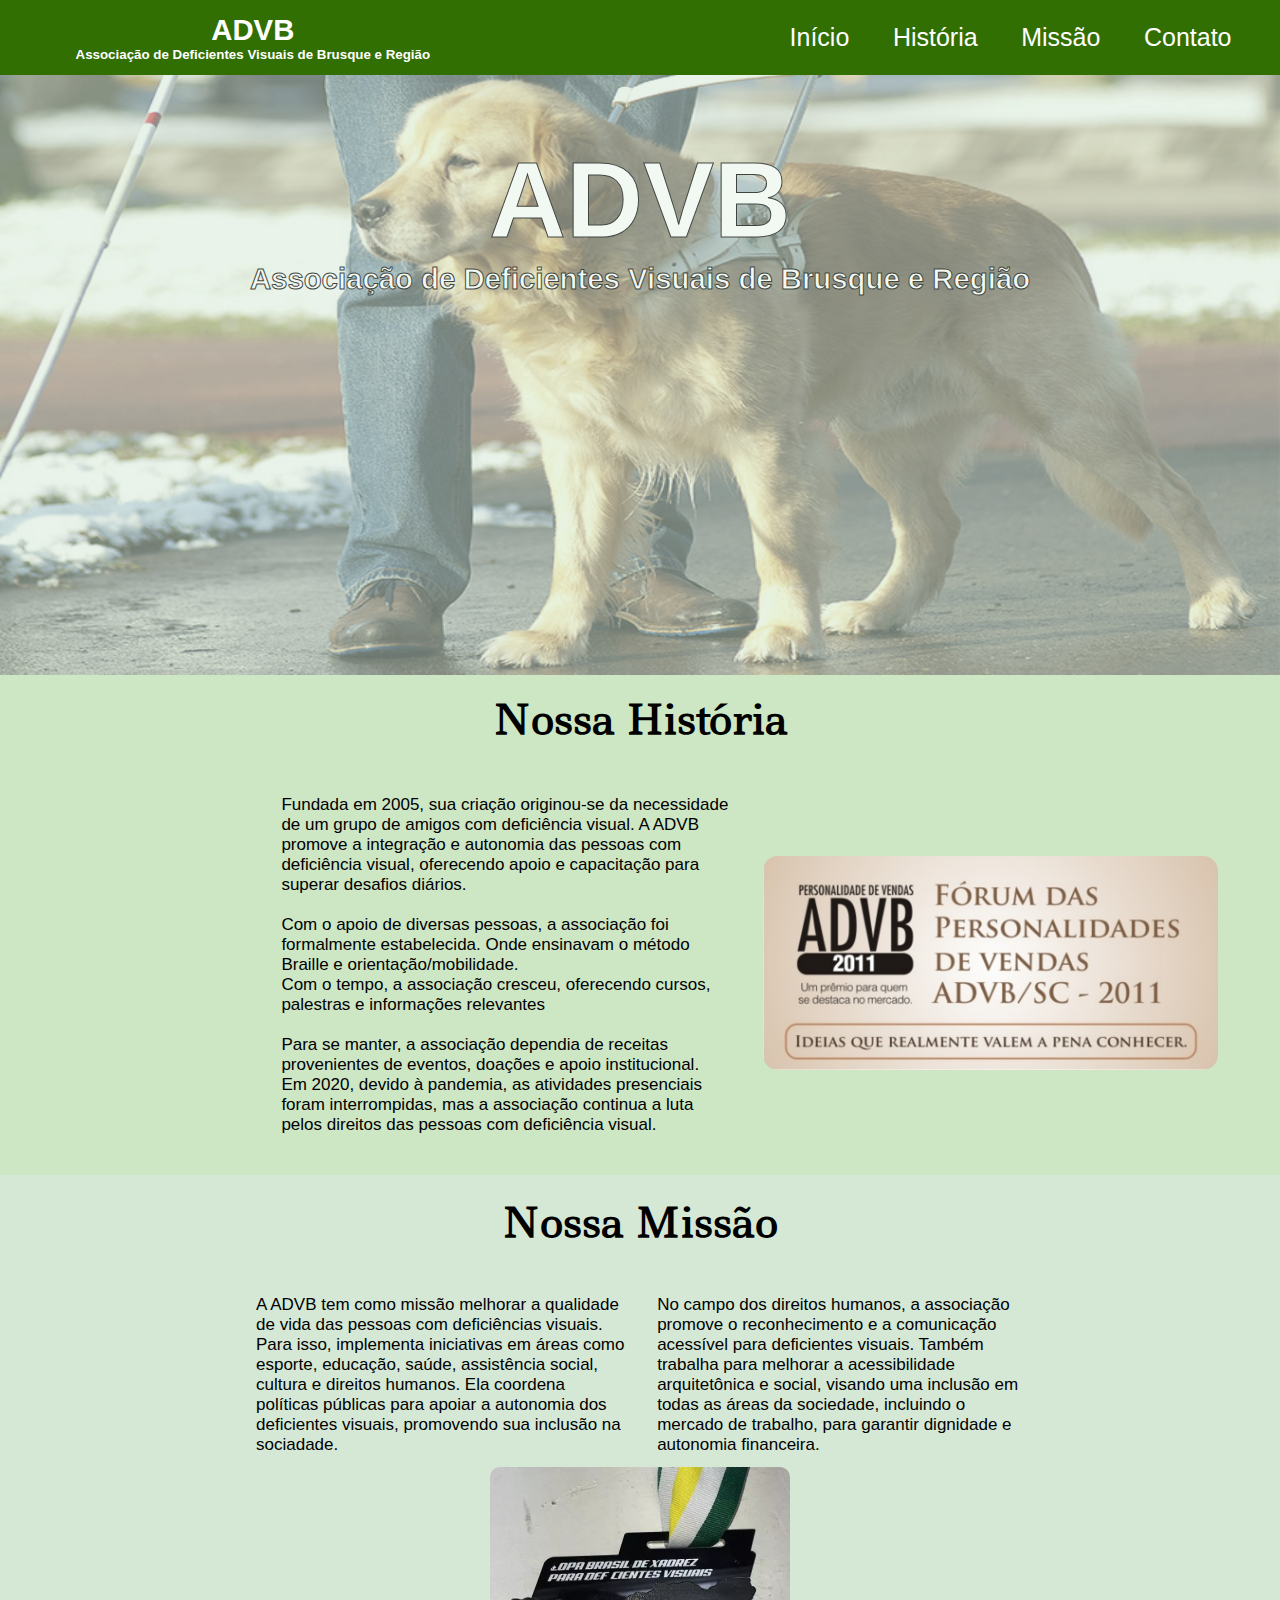
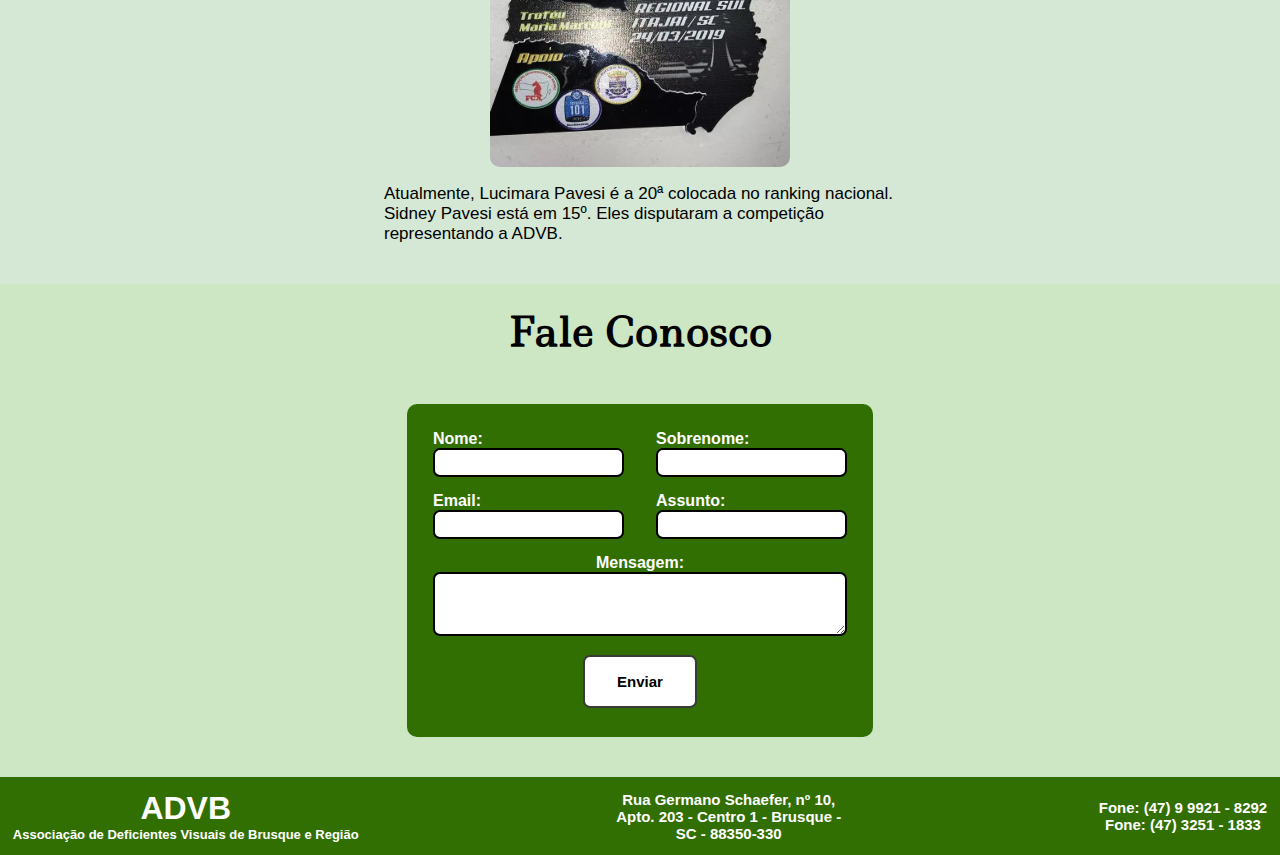
==== index.html @ 27cbcf9a "Add files via upload" ====
<!DOCTYPE html>
<html lang="pt-br">
<head>
    <meta charset="UTF-8">
    <meta name="viewport" content="width=device-width, initial-scale=1.0">
    <link rel="stylesheet" href="https://cdnjs.cloudflare.com/ajax/libs/font-awesome/6.6.0/css/all.min.css" integrity="sha512-Kc323vGBEqzTmouAECnVceyQqyqdsSiqLQISBL29aUW4U/M7pSPA/gEUZQqv1cwx4OnYxTxve5UMg5GT6L4JJg==" crossorigin="anonymous" referrerpolicy="no-referrer" />
    <link rel="stylesheet" href="style.css">
    <link rel="preconnect" href="https://fonts.googleapis.com">
    <link rel="preconnect" href="https://fonts.gstatic.com" crossorigin>
    <link href="https://fonts.googleapis.com/css2?family=Ledger&display=swap" rel="stylesheet">
    <link rel="preconnect" href="https://fonts.googleapis.com">
    <link rel="preconnect" href="https://fonts.gstatic.com" crossorigin>
    <link href="https://fonts.googleapis.com/css2?family=Rubik:ital,wght@0,300..900;1,300..900&display=swap" rel="stylesheet">
    <title>Trabalho ADVB</title>
</head>
    <body>
        <nav class="cabecalho" id="inicio">
            <div class="nomeAssociacao">

                <h1>ADVB</h1>
                <h2>Associação de Deficientes Visuais de Brusque e Região</h2>

            </div>
             
            <div class="navBar">
                <a href="#inicio">Início</a>
                <a href="#historia">História</a>
                <a href="#missao">Missão</a>
                <a href="#faleConosco">Contato</a>
            </div>

            <div class="menu">

                <button class="menu-btn" onclick="menuClick()"><i class="fa-solid fa-bars"></i></button>
            
            </div>

        </nav>

        <div class="menu-mobile">
            <ul>
                <li><a href="#inicio">Início</a></li>
                <li><a href="#historia">História</a></li>
                <li><a href="#missao">Missão</a></li>
                <li><a href="#faleConosco">Contato</a></li>
            </ul>
        </div>

        <div class="imagem1"> 

            <img src="/Imagens/cao_guia_cegos.jpg" alt="Imagem ilustritiva">
            <div class="textoImagem">
                <h1>ADVB</h1>
                <h2>Associação de Deficientes Visuais de Brusque e Região</h2>
            </div>

        </div>

        <div class="historia" id="historia">
            <div class="tituloHistoria">

                <h2>Nossa História</h1>
                
            </div>
    
            <div class="segmentoHistoria">
                <div class="textoHistoria">
    
                    <div class="historia1">
                        <p>Fundada em 2005, sua criação originou-se da necessidade de um grupo de amigos com deficiência visual. A ADVB promove a integração e autonomia das pessoas com deficiência visual, oferecendo apoio e capacitação para superar desafios diários.</p>
                    </div>
        
                    <div class="historia2">
                        <p>Com o apoio de diversas pessoas, a associação foi formalmente estabelecida. Onde ensinavam o método Braille e orientação/mobilidade.</p>
                        <p>Com o tempo, a associação cresceu, oferecendo cursos, palestras e informações relevantes</p>
                    </div>
        
                    <div class="historia3">
                        <p>
                            Para se manter, a associação dependia de receitas provenientes de eventos, doações e apoio institucional. 
                        </p>
                        <p>
                            Em 2020, devido à pandemia, as atividades presenciais foram interrompidas, mas a associação continua a luta pelos direitos das pessoas com deficiência visual.
                        </p>    
                    </div>
                        
                </div>
                <div>    
                    <div class="imagemHistoria">
                        <img src="/Imagens/ADVB-Premio.jpg" alt="">
                    </div>
                </div>
            </div>
        

        </div>

        <div class="missao" id="missao">
            <div class="tituloMissao">

                <h2>Nossa Missão</h2>
    
            </div>
    
            <div class="textoMissao">
    
                <p class="missao1">
                    A ADVB tem como missão melhorar a qualidade de vida das pessoas com deficiências visuais. 
                    Para isso, implementa iniciativas em áreas como esporte, educação, saúde, assistência social, cultura e direitos humanos.
                    Ela coordena políticas públicas para apoiar a autonomia dos deficientes visuais, promovendo sua inclusão na sociadade. 
                </p>

                <p class="missao2">
                    No campo dos direitos humanos, a associação promove o reconhecimento e a comunicação acessível para deficientes visuais. 
                    Também trabalha para melhorar a acessibilidade arquitetônica e social, visando uma inclusão em todas as áreas da sociedade, 
                    incluindo o mercado de trabalho, para garantir dignidade e autonomia financeira.
                </p>

            </div>

            <div class="imagemMissao">
                <img src="/Imagens/medalha-xadrez.webp" alt="Medalha de xadrez de deficiente visual participante da ADVB">
                
                <div class="textoImagemMissao">
                    <p>
                        Atualmente, Lucimara Pavesi é a 20ª colocada no ranking nacional. Sidney Pavesi está em 15º. 
                        Eles disputaram a competição representando a ADVB.
                    </p>
                </div>

            </div>
            
        </div>
        
        <div class="faleConosco" id="faleConosco">
            
            <div class="tituloFaleConosco">

                <h2>Fale Conosco</h2>
    
            </div>
    
            <div class="fundoFormulario">
                <form class="formulario">
    
                    <div class="linha1">
                        <div class="formNome">
                            <label for="nome">Nome:</label>
                            <input type="text" name="nome" id="nome">
                        </div>
                        
                        <div class="formSobrenome">
                            <label for="Sobrenome">Sobrenome:</label>
                            <input type="text" name="sobrenome" id="sobrenome">
                        </div>
                    </div>
        
                    <div class="linha2">
                        <div class="formEmail">
                            <label for="Email">Email:</label>
                            <input type="email" name="email" id="email">
                        </div>
            
                        <div class="formAssunto">
                            <label for="Assunto">Assunto:</label>
                            <input type="text" name="assunto" id="assunto">
                        </div>
                    </div>
        
                    <div class="linha3">
                        <div class="formMensagem">
                            <label for="Mensagem">Mensagem:</label>
                            <textarea name="mensagem" id="mensagem"></textarea>
                        </div>
                    </div>
        
                    <div class="linha4">
                        <input type="submit" value="Enviar" class="enviarBtn">
                    </div>

                </form>
            </div>

        </div>
    
        
        <footer class="rodape">

            <div class="rodapeEmpresa">
                <h1>ADVB</h1>
                <h2>Associação de Deficientes Visuais de Brusque e Região</h2>
            </div>
        
            <div class="rodapeEndereco">
                <h2>Rua Germano Schaefer, nº 10,</h2>
                <h2> Apto. 203 - Centro 1 - Brusque -</h2>
                <h2> SC - 88350-330</h2>
            </div>

            <div class="rodapeContato">
                <h2>Fone: (47) 9 9921 - 8292</h2>
                <h2> Fone: (47) 3251 - 1833</h2>
            </div>
            
        </footer>
    
        <script src="/src/script.js"></script>
        
    </body>
</html>
---- style.css ----
*{
    margin: 0;
}

.ledger-regular {
    font-family: "Ledger", serif;
    font-weight: 400;
    font-style: normal;
  }
  

body{
    background-color:#D4E8D5;
    font-family: Arial, Helvetica, sans-serif;
}

.cabecalho {
    font-size: 5px;
    display: flex;
    background-color: #326f02;
    color: white;
    padding: 1%;
    text-align: center;
    align-items: center;
    justify-content: space-between;
}

.nomeAssociacao{
    justify-content: center;
    align-items: center;
    float: left;
    text-align: center;
    font-size: 11pt;
    margin-right: 5%;
    margin-left: 5%;
}   

.nomeAssociacao h2{
    font-size: 10pt;
}

.navBar{
    display: flex;
    text-align: center;
    align-items: center;
    justify-content: space-around;
    margin-right: 15%;
    
}

.navBar a{
    text-decoration: none;
    color: white;
    font-size: 25px;
    padding-left: 7%;
    padding-right: 7%;
}

.menu-mobile{
    display: none;
}

a:hover{
    cursor: pointer;
    color: #a4d492;
}

.menu{
    display: none;
}

.imagem1{
    display: flex;
    position: relative;
    text-align: center;
    align-items:start;
    justify-content: center;
    opacity: 70%;
}

.textoImagem{
    position: absolute;
    padding: 5%;
    font-family: Arial, Helvetica, sans-serif;
    font-size: 40pt;
    color: rgb(255, 255, 255);
    -webkit-text-stroke: 1px black;
}

.textoImagem h2{
    font-size: 22pt;
}

.imagem1 img{
    width: 100%;
    height: 600px;
    opacity: 70%;
    margin: 0;
}

.historia{
    background-color: #cde6c4;
    padding-bottom: 40px;
}

.tituloHistoria{
    display: flex;
    height: 50px;
    margin-bottom: 30px;
    text-align: center;
    align-items: center;
    justify-content: center;
    color: rgb(0, 0, 0);
    font-family: ledger;
    font-size: 20pt;
    padding: 20px;
}

.textoHistoria{
    display: flex;
    align-items: center;
    justify-content: space-evenly;
    flex-direction: column;
    gap: 20px;
    margin-left: 20%;
    font-size: 17px;
}

.historia1 {
    max-width: 90%;
}

.historia2{  
    max-width: 90%;
}

.historia3{
    max-width: 90%;
}

.segmentoHistoria{
    display: flex;
    justify-content: space-around;
    align-items: center;
}

.imagemHistoria{
    align-items:center;
    justify-content: center;
    margin-right: 20%;
}

.imagemHistoria img{
    width: 110%;
    border-radius: 15px;
}

.missao{
    justify-content: center;
    align-items: center;
    padding-bottom: 40px;
}

.tituloMissao{
    height: 50px;
    margin-bottom: 30px;
    text-align: center;
    align-items: center;
    justify-content: center;
    color: rgb(0, 0, 0);
    font-family: ledger;
    font-size: 20pt;
    padding: 20px;
}

.textoMissao{
    display: flex;
    margin-left: 20%;
    margin-right: 20%;
    font-size: 17px;
}

.missao1{
    max-width: 50%;
    padding-right: 2%;
}

.missao2{
    max-width: 50%;
    padding-left: 2%;
}

.imagemMissao{
    justify-content: center;
    align-items: center;
    text-align: center;
    margin-top: 1%;
}

.imagemMissao img{
    width: 300px;
    height: 300px;
    border-radius: 10px;
}

.textoImagemMissao{
    display: flex;
    align-items: center;
    justify-content: center;
    padding-top: 1%;
    font-size: 17px;
    text-align: start;
}

.textoImagemMissao p{
    max-width: 40%;
}

.faleConosco{
    background-color: #cde6c4;
    align-items: center;
    justify-content: center;
}

.tituloFaleConosco {
    height: 50px;
    margin-bottom: 30px;
    text-align: center;
    align-items: center;
    justify-content: center;
    color: rgb(0, 0, 0);
    font-family: ledger;
    font-size: 20pt;
    padding: 20px;
    
}

.fundoFormulario{
    display: flex;
    align-items: center;
    justify-content: center;
}

.formulario{
    background-color: #326F02 ;
    border-radius: 10px;
    backdrop-filter: blur(20px);
    padding: 2%;
    margin-left: 1%;
    margin-right: 1%;
    margin-bottom: 40px;
    color: white;
    font-weight: bold;
}

.linha1{
    display: flex;
    justify-content: space-between;
    margin-bottom: 15px;
}

.formNome{
    display: flex;
    flex-direction: column;
}

.formNome input{
    max-width: 100%;
    border-radius: 7px;
    border: 2px solid black;
    padding: 5px;
}

.formSobrenome{
    display: flex;
    flex-direction: column;
}

.formSobrenome input{
    max-width: 100%;
    border-radius: 7px;
    border: 2px solid black;
    padding: 5px;
}

.linha2{
    display: flex;
    justify-content: space-between;
    margin-bottom: 15px;
}

.formEmail{
    display: flex;
    flex-direction: column;
}

.formEmail input{
    max-width: 100%;
    border-radius: 7px;
    border: 2px solid black;
    padding: 5px;
}

.formAssunto{
    display: flex;
    flex-direction: column;
}

.formAssunto input{
    border-radius: 7px;
    border: 2px solid black;
    padding: 5px;
}

.linha3{
    display: flex;
    justify-content: center;
    text-align: center;
    margin-bottom: 15px;
}

.formMensagem{
    display: flex;
    flex-direction: column;
}

.formMensagem textarea{
    width: 400px;
    min-width: 400px;
    max-width: 400px;
    min-height: 50px;
    max-height: 200px;
    border-radius: 7px;
    border: 2px solid black;
    padding: 5px;
}

.linha4{
    display: flex;
    justify-content: center;
    text-align: center;
    align-items: center;
}

.enviarBtn{
    background-color: #ffffff;
    border: none;
    border-radius: 7px;
    font-size: 15px;
    color: rgb(0, 0, 0);
    border: 2px solid #383b37;
    padding: 16px 32px;
    text-decoration: none;
    font-weight: bold;
    margin: 4px 2px;
    cursor: pointer;
    transition: background 0.5s;
    transition: scale 0.5s;
}

.enviarBtn:hover{
    scale: 90%;
    background-color: #a4d492;
}

.rodape{
    display: flex;
    background-color: #326f02;
    color: white;
    text-align: center;
    align-items: center;
    justify-content: space-between;
    padding: 1%;
}

.rodapeEmpresa h2{
    font-size: 13px;
}

.rodapeEndereco{
    text-align: center;
    font-size: 10px;
    display: flex;
    flex-direction: column;
}

.rodapeContato{
    font-size: 10px;
    display: flex;
    flex-direction: column;
}

@media screen and (max-width: 1000px) {
    .navBar{
        display: none;
    }

    .nomeAssociacao{
        font-size: 12px;
    }

    .nomeAssociacao h2{
        font-size: 10px;
    }

    .menu{
        display: flex;
        justify-content: right;
        align-items: center;
        float: right;
        text-align: center;
        margin-left: 17%;
        margin-right: 5%;
    }
    
    .menu button{
        background-color: #326F02;
        text-decoration: none;
        border: none;
        color: white;
        cursor: pointer;
    }

    .menu button:hover{
        color: #a4d492;
    }

    .menu-mobile{
        align-items: center;
        text-align: center;
        justify-content: space-around;
        flex-direction: column;
        background-color: #326F02;
        padding-top: 5px;
        padding-bottom: 5px;
    }

    .menu-mobile ul{
        list-style-type: none;
    }

    .menu-mobile li{
        padding-top: 5px;
        padding-bottom: 5px;
    }

    .menu-mobile a{
        text-decoration: none;
        color: white;
        font-size: 16px;
        font-weight: bold;
    }

    .menu-mobile a:hover{
        color: #a4d492;
    }

    .open{
        display: block;
    }

    .menu i{
        font-size: 17pt;
        padding-left: 50%;
        padding-right: 50%;
    }

    .imagem1{
        display: flex;
        position: relative;
        text-align: center;
        align-items: start;
        justify-content: center;
        opacity: 70%;
    }

    .imagem1 img{
        max-width: 100%;
        max-height: 250px;
    }

    .textoImagem{
        position: absolute;
        font-size: 20px;
        font-family: rubik;
        color: rgb(255, 255, 255);
        -webkit-text-stroke: 1px black;
    }

    .textoImagem h2{
        font-size: 17px;
    }
    
    .historia{
        background-color: #cde6c4;
        padding-bottom: 40px;
    }
    
    .tituloHistoria{
        display: flex;
        margin-bottom: 10px;
        text-align: center;
        align-items: center;
        justify-content: center;
        color: rgb(0, 0, 0);
        font-family: ledger;
        font-size: 22px;
        padding: 20px;
    }

    .textoHistoria{
        display: flex;
        align-items: center;
        justify-content: space-evenly;
        flex-direction: column;
        gap: 20px;
        margin-left: 10%;
        margin-right: 10%;
        font-size: 15px;
    }
    
    .historia1 {
        max-width: 100%;
    }
    
    .historia2{  
        max-width: 100%;
    }
    
    .historia3{
        max-width: 100%;
    }
    
    .segmentoHistoria{
        display: block;
        justify-content: space-around;
        align-items: center;
        text-align: center;
    }
    
    .imagemHistoria{
        display: flex;
        align-items:center;
        justify-content: center;
        text-align: center;
        margin-top: 20px;
        margin-left: 10%;
        margin-right: 10%;
        text-align: center;
    }
    
    .imagemHistoria img{
        width: 90%;
        border-radius: 15px;
    }

    .missao{
        justify-content: center;
        align-items: center;
        padding-bottom: 40px;
    }
    
    .tituloMissao{
        height: 50px;
        margin-bottom: 10px;
        text-align: center;
        align-items: center;
        justify-content: center;
        color: rgb(0, 0, 0);
        font-family: ledger;
        font-size: 22px;
        padding: 20px;
    }
    
    .textoMissao{
        display: flex;
        text-align: center;
        flex-direction: column;
        margin-left: 10%;
        margin-right: 10%;
        font-size: 15px;
    }
    
    .missao1{
        max-width: 100%;
        margin-bottom: 20px;
    }
    
    .missao2{
        max-width: 100%;
        margin-bottom: 20px;
    }
    
    .imagemMissao{
        justify-content: center;
        align-items: center;
        text-align: center;
        margin-top: 1%;
    }
    
    .imagemMissao img{
        width: 300px;
        height: 250px;
        border-radius: 10px;
    }
    
    .textoImagemMissao{
        display: flex;
        align-items: center;
        justify-content: center;
        padding-top: 1%;
        font-size: 15px;
        text-align: start;
        margin-left: 10%;
        margin-right: 10%;
    }
    
    .textoImagemMissao p{
        max-width: 100%;
        text-align: center;
    }

    .faleConosco{
        background-color: #cde6c4;
        align-items: center;
        justify-content: center;
    }
    
    .tituloFaleConosco {
        margin-bottom: 10px;
        text-align: center;
        align-items: center;
        justify-content: center;
        color: rgb(0, 0, 0);
        font-family: ledger;
        font-size: 22px;
        padding: 20px;
        
    }
    
    .fundoFormulario{
        display: flex;
        align-items: center;
        justify-content: center;
    }
    
    .formulario{
        background-color: #326F02 ;
        border-radius: 10px;
        width: 350px;
        padding: 5%;
        margin-left: 20%;
        margin-right: 20%;
        margin-bottom: 40px;
        color: white;
        font-weight: bold;
    }
    
    .linha1{
        display: flex;
        justify-content: space-between;
        margin-bottom: 15px;
    }
    
    .formNome{
        display: flex;
        flex-direction: column;
    }
    
    .formNome input{
        max-width: 80%;
        border-radius: 7px;
        border: 2px solid #383b37;
        padding: 5px;
    }
    
    .formSobrenome{
        display: flex;
        flex-direction: column;
    }
    
    .formSobrenome input{
        max-width: 80%;
        border-radius: 7px;
        border: 2px solid #383b37;
        padding: 5px;
    }
    
    .linha2{
        display: flex;
        justify-content: space-between;
        margin-bottom: 15px;
    }
    
    .formEmail{
        display: flex;
        flex-direction: column;
    }
    
    .formEmail input{
        max-width: 80%;
        border-radius: 7px;
        border: 2px solid #383b37;
        padding: 5px;
    }
    
    .formAssunto{
        display: flex;
        flex-direction: column;
    }
    
    .formAssunto input{
        max-width: 80%;
        border-radius: 7px;
        border: 2px solid #383b37;
        padding: 5px;
    }
    
    .linha3{
        display: flex;
        justify-content: center;
        text-align: center;
        margin-bottom: 15px;
    }
    
    .formMensagem{
        display: flex;
        flex-direction: column;
    }
    
    .formMensagem textarea{
        width: 300px;
        min-width: 300px;
        max-width: 300px;
        min-height: 50px;
        max-height: 100px;
        border-radius: 7px;
        border: 2px solid #383b37;
        padding: 5px;
    }
    
    .linha4{
        display: flex;
        justify-content: center;
        text-align: center;
        align-items: center;
    }
    
    .enviarBtn{
        background-color: #e6ede4;
        border: none;
        font-weight: bold;
        border: 2px solid #383b37;
        border-radius: 7px;
        color: rgb(0, 0, 0);
        padding: 16px 32px;
        text-decoration: none;
        margin: 4px 2px;
        cursor: pointer;
        font-size: 12px;
        font-weight: bold;
    }
    
    .enviarBtn:hover{
        scale: 90%;
        background-color: #a4d492;
    }

    .rodape{
        display: flex;
        flex-direction: column;
        background-color: #326f02;
        color: white;
        text-align: center;
        align-items: center;
        justify-content: space-between;
        padding: 10px;
    }
    
    .rodapeEmpresa{
        font-size: 13px;
        margin-bottom: 15px;
    }

    .rodapeEmpresa h2{
        font-size: 13px;
    }
    
    .rodapeEndereco{
        text-align: center;
        font-size: 9px;
        display: flex;
        flex-direction: column;
        margin-bottom: 15px;
    }
    
    .rodapeContato{
        font-size: 9px;
        display: flex;
        flex-direction: column;
        margin-bottom: 15px;
    }
}
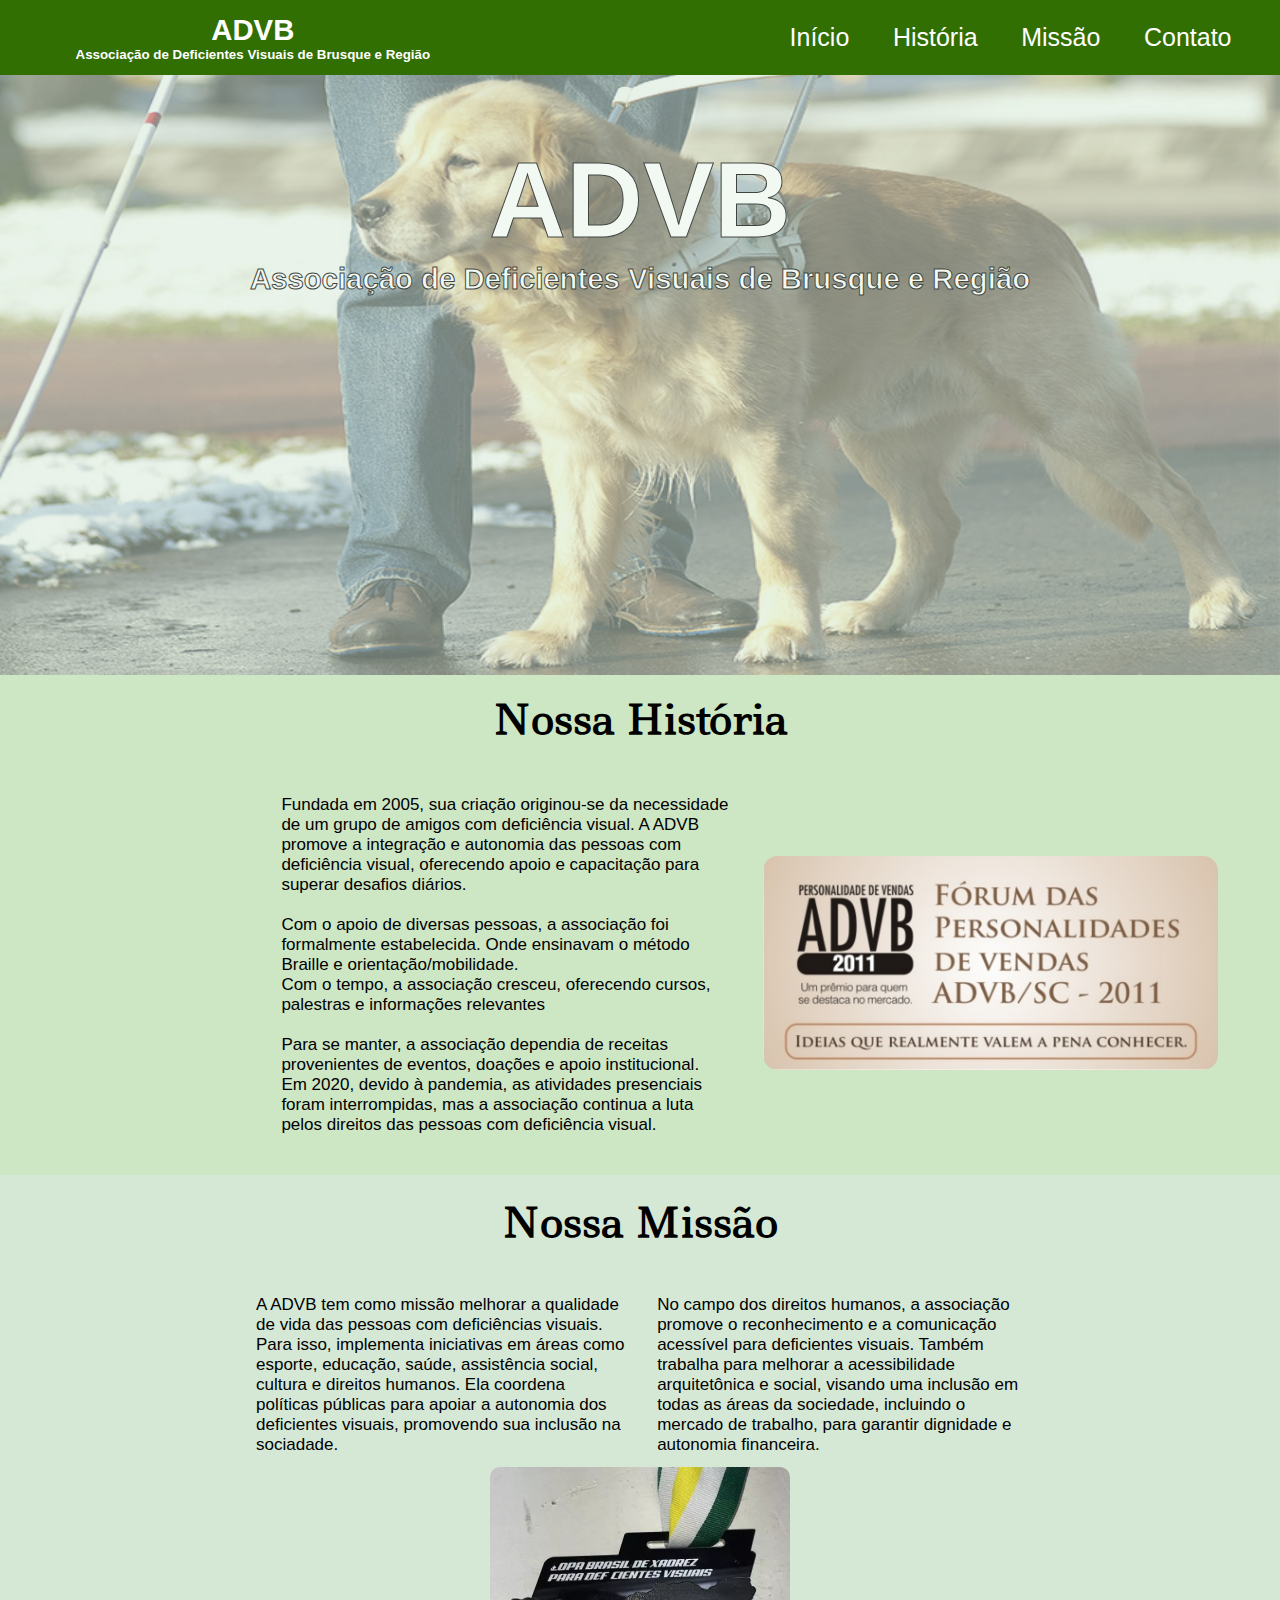
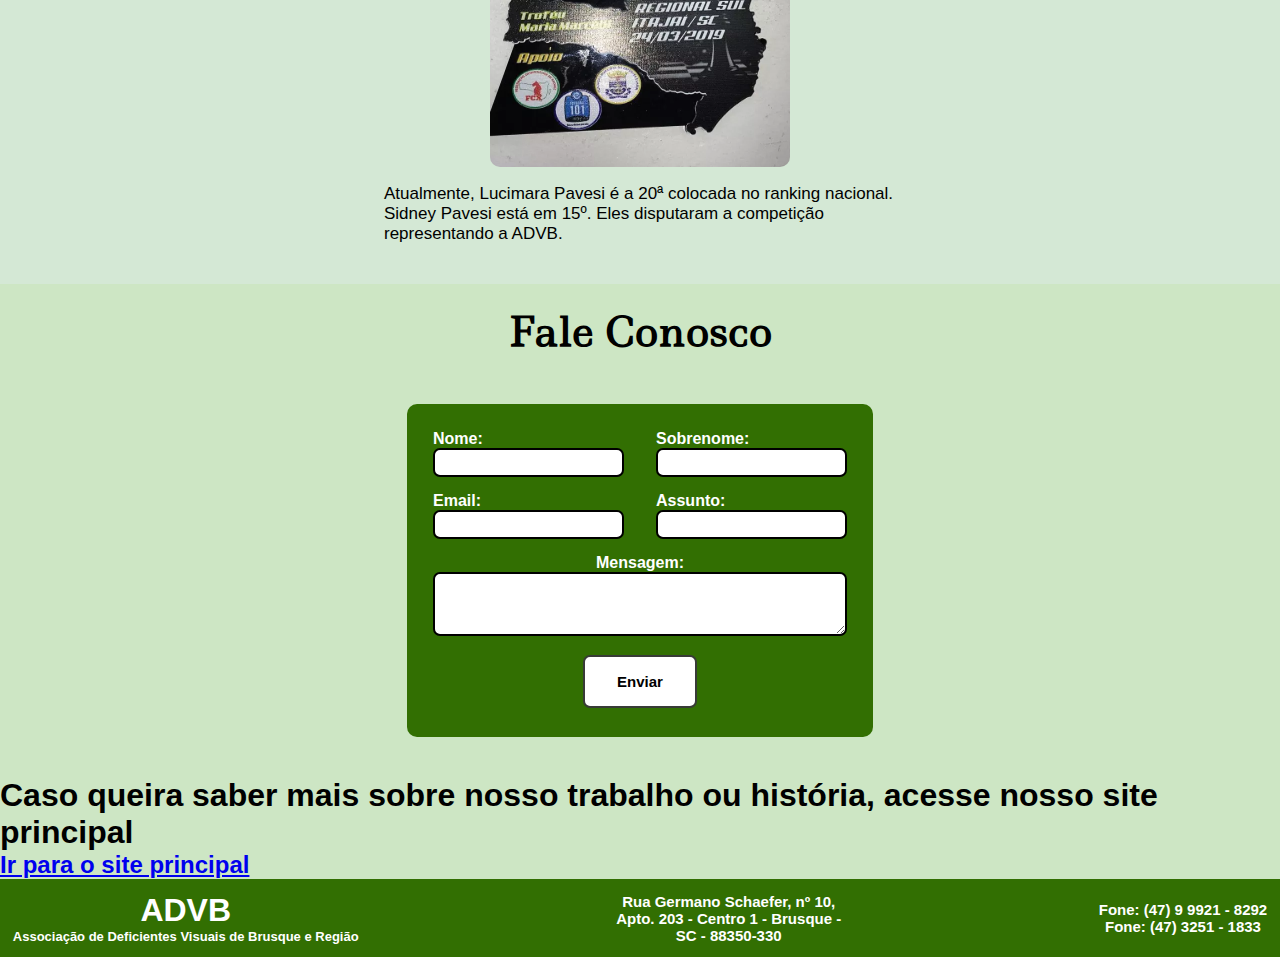
==== commit 0cf91ace: "Add files via upload" ====
--- a/index.html
+++ b/index.html
@@ -4,7 +4,7 @@
     <meta charset="UTF-8">
     <meta name="viewport" content="width=device-width, initial-scale=1.0">
     <link rel="stylesheet" href="https://cdnjs.cloudflare.com/ajax/libs/font-awesome/6.6.0/css/all.min.css" integrity="sha512-Kc323vGBEqzTmouAECnVceyQqyqdsSiqLQISBL29aUW4U/M7pSPA/gEUZQqv1cwx4OnYxTxve5UMg5GT6L4JJg==" crossorigin="anonymous" referrerpolicy="no-referrer" />
-    <link rel="stylesheet" href="style.css">
+    <link rel="stylesheet" href="src/style.css">
     <link rel="preconnect" href="https://fonts.googleapis.com">
     <link rel="preconnect" href="https://fonts.gstatic.com" crossorigin>
     <link href="https://fonts.googleapis.com/css2?family=Ledger&display=swap" rel="stylesheet">
@@ -21,7 +21,7 @@
                 <h2>Associação de Deficientes Visuais de Brusque e Região</h2>
 
             </div>
-             
+
             <div class="navBar">
                 <a href="#inicio">Início</a>
                 <a href="#historia">História</a>
@@ -43,12 +43,13 @@
                 <li><a href="#historia">História</a></li>
                 <li><a href="#missao">Missão</a></li>
                 <li><a href="#faleConosco">Contato</a></li>
+                <li><a href="https://advb.si.unifebe.edu.br">Site Principal</a></li>
             </ul>
         </div>
 
         <div class="imagem1"> 
 
-            <img src="/Imagens/cao_guia_cegos.jpg" alt="Imagem ilustritiva">
+            <img src="src/cao_guia_cegos.jpg" alt="Imagem ilustritiva">
             <div class="textoImagem">
                 <h1>ADVB</h1>
                 <h2>Associação de Deficientes Visuais de Brusque e Região</h2>
@@ -87,7 +88,7 @@
                 </div>
                 <div>    
                     <div class="imagemHistoria">
-                        <img src="/Imagens/ADVB-Premio.jpg" alt="">
+                        <img src="src/ADVB-Premio.jpg" alt="">
                     </div>
                 </div>
             </div>
@@ -102,30 +103,34 @@
     
             </div>
     
-            <div class="textoMissao">
-    
-                <p class="missao1">
-                    A ADVB tem como missão melhorar a qualidade de vida das pessoas com deficiências visuais. 
-                    Para isso, implementa iniciativas em áreas como esporte, educação, saúde, assistência social, cultura e direitos humanos.
-                    Ela coordena políticas públicas para apoiar a autonomia dos deficientes visuais, promovendo sua inclusão na sociadade. 
-                </p>
-
-                <p class="missao2">
-                    No campo dos direitos humanos, a associação promove o reconhecimento e a comunicação acessível para deficientes visuais. 
-                    Também trabalha para melhorar a acessibilidade arquitetônica e social, visando uma inclusão em todas as áreas da sociedade, 
-                    incluindo o mercado de trabalho, para garantir dignidade e autonomia financeira.
-                </p>
-
-            </div>
-
-            <div class="imagemMissao">
-                <img src="/Imagens/medalha-xadrez.webp" alt="Medalha de xadrez de deficiente visual participante da ADVB">
-                
-                <div class="textoImagemMissao">
-                    <p>
-                        Atualmente, Lucimara Pavesi é a 20ª colocada no ranking nacional. Sidney Pavesi está em 15º. 
-                        Eles disputaram a competição representando a ADVB.
+            <div class="missaoTodo">
+
+                <div class="textoMissao">
+    
+                    <p class="missao1">
+                        A ADVB tem como missão melhorar a qualidade de vida das pessoas com deficiências visuais. 
+                        Para isso, implementa iniciativas em áreas como esporte, educação, saúde, assistência social, cultura e direitos humanos.
+                        Ela coordena políticas públicas para apoiar a autonomia dos deficientes visuais, promovendo sua inclusão na sociadade. 
                     </p>
+    
+                    <p class="missao2">
+                        No campo dos direitos humanos, a associação promove o reconhecimento e a comunicação acessível para deficientes visuais. 
+                        Também trabalha para melhorar a acessibilidade arquitetônica e social, visando uma inclusão em todas as áreas da sociedade, 
+                        incluindo o mercado de trabalho, para garantir dignidade e autonomia financeira.
+                    </p>
+    
+                </div>
+    
+                <div class="imagemMissao">
+                    <img src="src/medalha-xadrez.webp" alt="Medalha de xadrez de deficiente visual participante da ADVB">
+                    
+                    <div class="textoImagemMissao">
+                        <p>
+                            Atualmente, Lucimara Pavesi é a 20ª colocada no ranking nacional. Sidney Pavesi está em 15º. 
+                            Eles disputaram a competição representando a ADVB.
+                        </p>
+                    </div>
+    
                 </div>
 
             </div>
@@ -181,9 +186,17 @@
                 </form>
             </div>
 
-        </div>
-    
-        
+            <div class="redirectSite">
+
+                <h1>Caso queira saber mais sobre nosso trabalho ou história, acesse nosso site principal </h1>
+                <a href="https://advb.si.unifebe.edu.br"> <h2>Ir para o site principal</h2> </a>
+    
+            </div>
+
+        </div>
+    
+        
+
         <footer class="rodape">
 
             <div class="rodapeEmpresa">
@@ -204,7 +217,7 @@
             
         </footer>
     
-        <script src="/src/script.js"></script>
+        <script src="src/script.js"></script>
         
     </body>
 </html>--- a/src/style.css
+++ b/src/style.css
@@ -0,0 +1,803 @@
+*{
+    margin: 0;
+}
+
+.ledger-regular {
+    font-family: "Ledger", serif;
+    font-weight: 400;
+    font-style: normal;
+  }
+  
+
+body{
+    background-color:#D4E8D5;
+    font-family: Arial, Helvetica, sans-serif;
+}
+
+.cabecalho {
+    font-size: 5px;
+    display: flex;
+    background-color: #326f02;
+    color: white;
+    padding: 1%;
+    text-align: center;
+    align-items: center;
+    justify-content: space-between;
+}
+
+.nomeAssociacao{
+    justify-content: center;
+    align-items: center;
+    float: left;
+    text-align: center;
+    font-size: 11pt;
+    margin-right: 5%;
+    margin-left: 5%;
+}   
+
+.nomeAssociacao h2{
+    font-size: 10pt;
+}
+
+.navBar{
+    display: flex;
+    text-align: center;
+    align-items: center;
+    justify-content: space-around;
+    margin-right: 15%;
+    
+}
+
+.navBar a{
+    text-decoration: none;
+    color: white;
+    font-size: 25px;
+    padding-left: 7%;
+    padding-right: 7%;
+}
+
+.menu-mobile{
+    display: none;
+}
+
+a:hover{
+    cursor: pointer;
+    color: #a4d492;
+}
+
+.menu{
+    display: none;
+}
+
+.imagem1{
+    display: flex;
+    position: relative;
+    text-align: center;
+    align-items:start;
+    justify-content: center;
+    opacity: 70%;
+}
+
+.textoImagem{
+    position: absolute;
+    padding: 5%;
+    font-family: Arial, Helvetica, sans-serif;
+    font-size: 40pt;
+    color: rgb(255, 255, 255);
+    -webkit-text-stroke: 1px black;
+}
+
+.textoImagem h2{
+    font-size: 22pt;
+}
+
+.imagem1 img{
+    width: 100%;
+    height: 600px;
+    opacity: 70%;
+    margin: 0;
+}
+
+.historia{
+    background-color: #cde6c4;
+    padding-bottom: 40px;
+}
+
+.tituloHistoria{
+    display: flex;
+    height: 50px;
+    margin-bottom: 30px;
+    text-align: center;
+    align-items: center;
+    justify-content: center;
+    color: rgb(0, 0, 0);
+    font-family: ledger;
+    font-size: 20pt;
+    padding: 20px;
+}
+
+.textoHistoria{
+    display: flex;
+    align-items: center;
+    justify-content: space-evenly;
+    flex-direction: column;
+    gap: 20px;
+    margin-left: 20%;
+    font-size: 17px;
+}
+
+.historia1 {
+    max-width: 90%;
+}
+
+.historia2{  
+    max-width: 90%;
+}
+
+.historia3{
+    max-width: 90%;
+}
+
+.segmentoHistoria{
+    display: flex;
+    justify-content: space-around;
+    align-items: center;
+}
+
+.imagemHistoria{
+    align-items:center;
+    justify-content: center;
+    margin-right: 20%;
+}
+
+.imagemHistoria img{
+    width: 110%;
+    border-radius: 15px;
+}
+
+.missao{
+    justify-content: center;
+    align-items: center;
+    padding-bottom: 40px;
+}
+
+.tituloMissao{
+    height: 50px;
+    margin-bottom: 30px;
+    text-align: center;
+    align-items: center;
+    justify-content: center;
+    color: rgb(0, 0, 0);
+    font-family: ledger;
+    font-size: 20pt;
+    padding: 20px;
+}
+
+.textoMissao{
+    display: flex;
+    margin-left: 20%;
+    margin-right: 20%;
+    font-size: 17px;
+}
+
+.missao1{
+    max-width: 50%;
+    padding-right: 2%;
+}
+
+.missao2{
+    max-width: 50%;
+    padding-left: 2%;
+}
+
+.imagemMissao{
+    justify-content: center;
+    align-items: center;
+    text-align: center;
+    margin-top: 1%;
+}
+
+.imagemMissao img{
+    width: 300px;
+    height: 300px;
+    border-radius: 10px;
+}
+
+.textoImagemMissao{
+    display: flex;
+    align-items: center;
+    justify-content: center;
+    padding-top: 1%;
+    font-size: 17px;
+    text-align: start;
+}
+
+.textoImagemMissao p{
+    max-width: 40%;
+}
+
+.faleConosco{
+    background-color: #cde6c4;
+    align-items: center;
+    justify-content: center;
+}
+
+.tituloFaleConosco {
+    height: 50px;
+    margin-bottom: 30px;
+    text-align: center;
+    align-items: center;
+    justify-content: center;
+    color: rgb(0, 0, 0);
+    font-family: ledger;
+    font-size: 20pt;
+    padding: 20px;
+    
+}
+
+.fundoFormulario{
+    display: flex;
+    align-items: center;
+    justify-content: center;
+}
+
+.formulario{
+    background-color: #326F02 ;
+    border-radius: 10px;
+    backdrop-filter: blur(20px);
+    padding: 2%;
+    margin-left: 1%;
+    margin-right: 1%;
+    margin-bottom: 40px;
+    color: white;
+    font-weight: bold;
+}
+
+.linha1{
+    display: flex;
+    justify-content: space-between;
+    margin-bottom: 15px;
+}
+
+.formNome{
+    display: flex;
+    flex-direction: column;
+}
+
+.formNome input{
+    max-width: 100%;
+    border-radius: 7px;
+    border: 2px solid black;
+    padding: 5px;
+}
+
+.formSobrenome{
+    display: flex;
+    flex-direction: column;
+}
+
+.formSobrenome input{
+    max-width: 100%;
+    border-radius: 7px;
+    border: 2px solid black;
+    padding: 5px;
+}
+
+.linha2{
+    display: flex;
+    justify-content: space-between;
+    margin-bottom: 15px;
+}
+
+.formEmail{
+    display: flex;
+    flex-direction: column;
+}
+
+.formEmail input{
+    max-width: 100%;
+    border-radius: 7px;
+    border: 2px solid black;
+    padding: 5px;
+}
+
+.formAssunto{
+    display: flex;
+    flex-direction: column;
+}
+
+.formAssunto input{
+    border-radius: 7px;
+    border: 2px solid black;
+    padding: 5px;
+}
+
+.linha3{
+    display: flex;
+    justify-content: center;
+    text-align: center;
+    margin-bottom: 15px;
+}
+
+.formMensagem{
+    display: flex;
+    flex-direction: column;
+}
+
+.formMensagem textarea{
+    width: 400px;
+    min-width: 400px;
+    max-width: 400px;
+    min-height: 50px;
+    max-height: 200px;
+    border-radius: 7px;
+    border: 2px solid black;
+    padding: 5px;
+}
+
+.linha4{
+    display: flex;
+    justify-content: center;
+    text-align: center;
+    align-items: center;
+}
+
+.enviarBtn{
+    background-color: #ffffff;
+    border: none;
+    border-radius: 7px;
+    font-size: 15px;
+    color: rgb(0, 0, 0);
+    border: 2px solid #383b37;
+    padding: 16px 32px;
+    text-decoration: none;
+    font-weight: bold;
+    margin: 4px 2px;
+    cursor: pointer;
+    transition: background 0.5s;
+    transition: scale 0.5s;
+}
+
+.enviarBtn:hover{
+    scale: 90%;
+    background-color: #a4d492;
+}
+
+.rodape{
+    display: flex;
+    background-color: #326f02;
+    color: white;
+    text-align: center;
+    align-items: center;
+    justify-content: space-between;
+    padding: 1%;
+}
+
+.rodapeEmpresa h2{
+    font-size: 13px;
+}
+
+.rodapeEndereco{
+    text-align: center;
+    font-size: 10px;
+    display: flex;
+    flex-direction: column;
+}
+
+.rodapeContato{
+    font-size: 10px;
+    display: flex;
+    flex-direction: column;
+}
+
+@media screen and (max-width: 1000px) {
+    .navBar{
+        display: none;
+    }
+
+    .nomeAssociacao{
+        font-size: 12px;
+    }
+
+    .nomeAssociacao h2{
+        font-size: 10px;
+    }
+
+    .menu{
+        display: flex;
+        justify-content: right;
+        align-items: center;
+        float: right;
+        text-align: center;
+        margin-left: 17%;
+        margin-right: 5%;
+    }
+    
+    .menu button{
+        background-color: #326F02;
+        text-decoration: none;
+        border: none;
+        color: white;
+        cursor: pointer;
+    }
+
+    .menu button:hover{
+        color: #a4d492;
+    }
+
+    .menu-mobile{
+        align-items: center;
+        text-align: center;
+        justify-content: space-around;
+        flex-direction: column;
+        background-color: #326F02;
+        padding-top: 5px;
+        padding-bottom: 5px;
+    }
+
+    .menu-mobile ul{
+        list-style-type: none;
+    }
+
+    .menu-mobile li{
+        padding-top: 5px;
+        padding-bottom: 5px;
+    }
+
+    .menu-mobile a{
+        text-decoration: none;
+        color: white;
+        font-size: 16px;
+        font-weight: bold;
+    }
+
+    .menu-mobile a:hover{
+        color: #a4d492;
+    }
+
+    .open{
+        display: block;
+    }
+
+    .menu i{
+        font-size: 17pt;
+        padding-left: 50%;
+        padding-right: 50%;
+    }
+
+    .imagem1{
+        display: flex;
+        position: relative;
+        text-align: center;
+        align-items: start;
+        justify-content: center;
+        opacity: 70%;
+    }
+
+    .imagem1 img{
+        max-width: 100%;
+        max-height: 250px;
+    }
+
+    .textoImagem{
+        position: absolute;
+        font-size: 20px;
+        font-family: rubik;
+        color: rgb(255, 255, 255);
+        -webkit-text-stroke: 1px black;
+    }
+
+    .textoImagem h2{
+        font-size: 17px;
+    }
+    
+    .historia{
+        background-color: #cde6c4;
+        padding-bottom: 40px;
+    }
+    
+    .tituloHistoria{
+        display: flex;
+        margin-bottom: 10px;
+        text-align: center;
+        align-items: center;
+        justify-content: center;
+        color: rgb(0, 0, 0);
+        font-family: ledger;
+        font-size: 22px;
+        padding: 20px;
+    }
+
+    .textoHistoria{
+        display: flex;
+        align-items: center;
+        justify-content: space-evenly;
+        flex-direction: column;
+        gap: 20px;
+        margin-left: 10%;
+        margin-right: 10%;
+        font-size: 15px;
+    }
+    
+    .historia1 {
+        max-width: 100%;
+    }
+    
+    .historia2{  
+        max-width: 100%;
+    }
+    
+    .historia3{
+        max-width: 100%;
+    }
+    
+    .segmentoHistoria{
+        display: block;
+        justify-content: space-around;
+        align-items: center;
+        text-align: center;
+    }
+    
+    .imagemHistoria{
+        display: flex;
+        align-items:center;
+        justify-content: center;
+        text-align: center;
+        margin-top: 20px;
+        margin-left: 10%;
+        margin-right: 10%;
+        text-align: center;
+    }
+    
+    .imagemHistoria img{
+        width: 90%;
+        border-radius: 15px;
+    }
+
+    .missao{
+        justify-content: center;
+        align-items: center;
+        padding-bottom: 40px;
+    }
+    
+    .tituloMissao{
+        height: 50px;
+        margin-bottom: 10px;
+        text-align: center;
+        align-items: center;
+        justify-content: center;
+        color: rgb(0, 0, 0);
+        font-family: ledger;
+        font-size: 22px;
+        padding: 20px;
+    }
+    
+    .textoMissao{
+        display: flex;
+        text-align: center;
+        flex-direction: column;
+        margin-left: 10%;
+        margin-right: 10%;
+        font-size: 15px;
+    }
+    
+    .missao1{
+        max-width: 100%;
+        margin-bottom: 20px;
+    }
+    
+    .missao2{
+        max-width: 100%;
+        margin-bottom: 20px;
+    }
+    
+    .imagemMissao{
+        justify-content: center;
+        align-items: center;
+        text-align: center;
+        margin-top: 1%;
+    }
+    
+    .imagemMissao img{
+        width: 300px;
+        height: 250px;
+        border-radius: 10px;
+    }
+    
+    .textoImagemMissao{
+        display: flex;
+        align-items: center;
+        justify-content: center;
+        padding-top: 1%;
+        font-size: 15px;
+        text-align: start;
+        margin-left: 10%;
+        margin-right: 10%;
+    }
+    
+    .textoImagemMissao p{
+        max-width: 100%;
+        text-align: center;
+    }
+
+    .faleConosco{
+        background-color: #cde6c4;
+        align-items: center;
+        justify-content: center;
+    }
+    
+    .tituloFaleConosco {
+        margin-bottom: 10px;
+        text-align: center;
+        align-items: center;
+        justify-content: center;
+        color: rgb(0, 0, 0);
+        font-family: ledger;
+        font-size: 22px;
+        padding: 20px;
+        
+    }
+    
+    .fundoFormulario{
+        display: flex;
+        align-items: center;
+        justify-content: center;
+    }
+    
+    .formulario{
+        background-color: #326F02 ;
+        border-radius: 10px;
+        width: 350px;
+        padding: 5%;
+        margin-left: 20%;
+        margin-right: 20%;
+        margin-bottom: 40px;
+        color: white;
+        font-weight: bold;
+    }
+    
+    .linha1{
+        display: flex;
+        justify-content: space-between;
+        margin-bottom: 15px;
+    }
+    
+    .formNome{
+        display: flex;
+        flex-direction: column;
+    }
+    
+    .formNome input{
+        max-width: 80%;
+        border-radius: 7px;
+        border: 2px solid #383b37;
+        padding: 5px;
+    }
+    
+    .formSobrenome{
+        display: flex;
+        flex-direction: column;
+    }
+    
+    .formSobrenome input{
+        max-width: 80%;
+        border-radius: 7px;
+        border: 2px solid #383b37;
+        padding: 5px;
+    }
+    
+    .linha2{
+        display: flex;
+        justify-content: space-between;
+        margin-bottom: 15px;
+    }
+    
+    .formEmail{
+        display: flex;
+        flex-direction: column;
+    }
+    
+    .formEmail input{
+        max-width: 80%;
+        border-radius: 7px;
+        border: 2px solid #383b37;
+        padding: 5px;
+    }
+    
+    .formAssunto{
+        display: flex;
+        flex-direction: column;
+    }
+    
+    .formAssunto input{
+        max-width: 80%;
+        border-radius: 7px;
+        border: 2px solid #383b37;
+        padding: 5px;
+    }
+    
+    .linha3{
+        display: flex;
+        justify-content: center;
+        text-align: center;
+        margin-bottom: 15px;
+    }
+    
+    .formMensagem{
+        display: flex;
+        flex-direction: column;
+    }
+    
+    .formMensagem textarea{
+        width: 300px;
+        min-width: 300px;
+        max-width: 300px;
+        min-height: 50px;
+        max-height: 100px;
+        border-radius: 7px;
+        border: 2px solid #383b37;
+        padding: 5px;
+    }
+    
+    .linha4{
+        display: flex;
+        justify-content: center;
+        text-align: center;
+        align-items: center;
+    }
+    
+    .enviarBtn{
+        background-color: #e6ede4;
+        border: none;
+        font-weight: bold;
+        border: 2px solid #383b37;
+        border-radius: 7px;
+        color: rgb(0, 0, 0);
+        padding: 16px 32px;
+        text-decoration: none;
+        margin: 4px 2px;
+        cursor: pointer;
+        font-size: 12px;
+        font-weight: bold;
+    }
+    
+    .enviarBtn:hover{
+        scale: 90%;
+        background-color: #a4d492;
+    }
+
+    .rodape{
+        display: flex;
+        flex-direction: column;
+        background-color: #326f02;
+        color: white;
+        text-align: center;
+        align-items: center;
+        justify-content: space-between;
+        padding: 10px;
+    }
+    
+    .rodapeEmpresa{
+        font-size: 13px;
+        margin-bottom: 15px;
+    }
+
+    .rodapeEmpresa h2{
+        font-size: 13px;
+    }
+    
+    .rodapeEndereco{
+        text-align: center;
+        font-size: 9px;
+        display: flex;
+        flex-direction: column;
+        margin-bottom: 15px;
+    }
+    
+    .rodapeContato{
+        font-size: 9px;
+        display: flex;
+        flex-direction: column;
+        margin-bottom: 15px;
+    }
+}